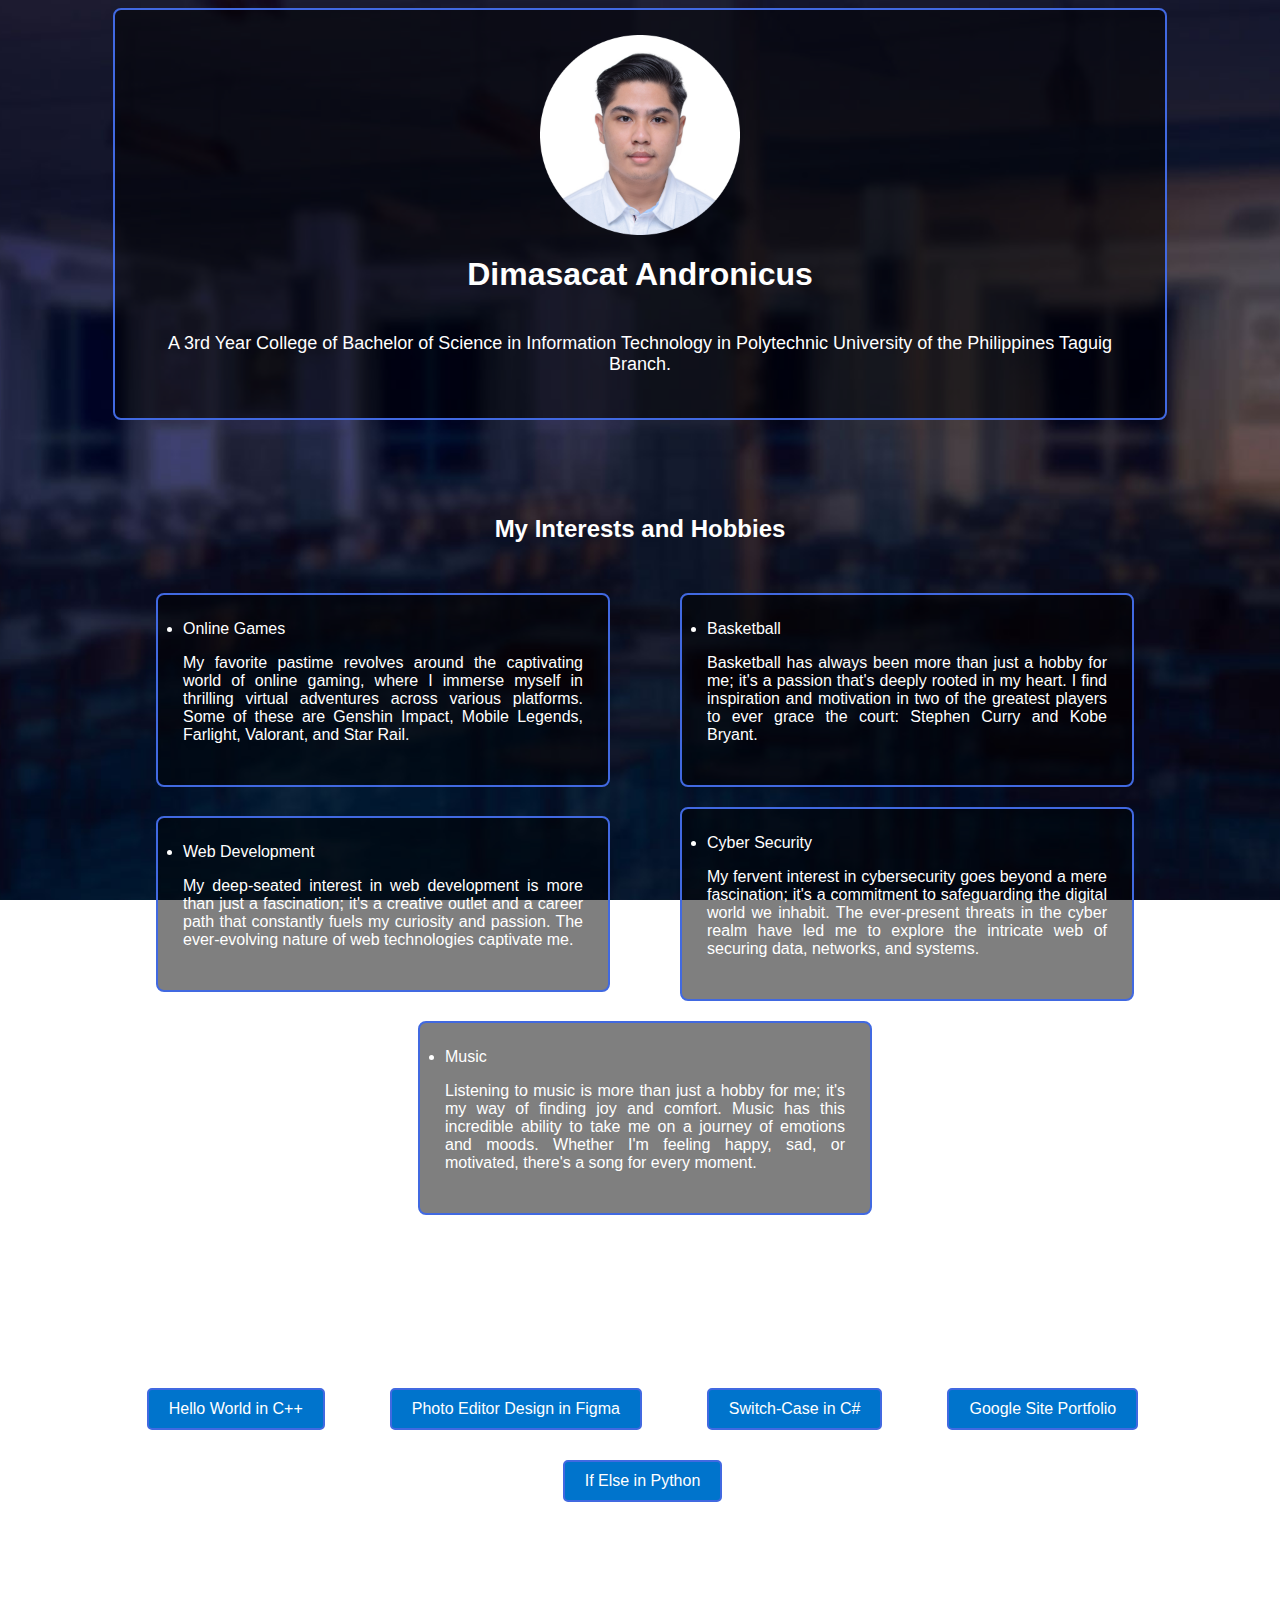
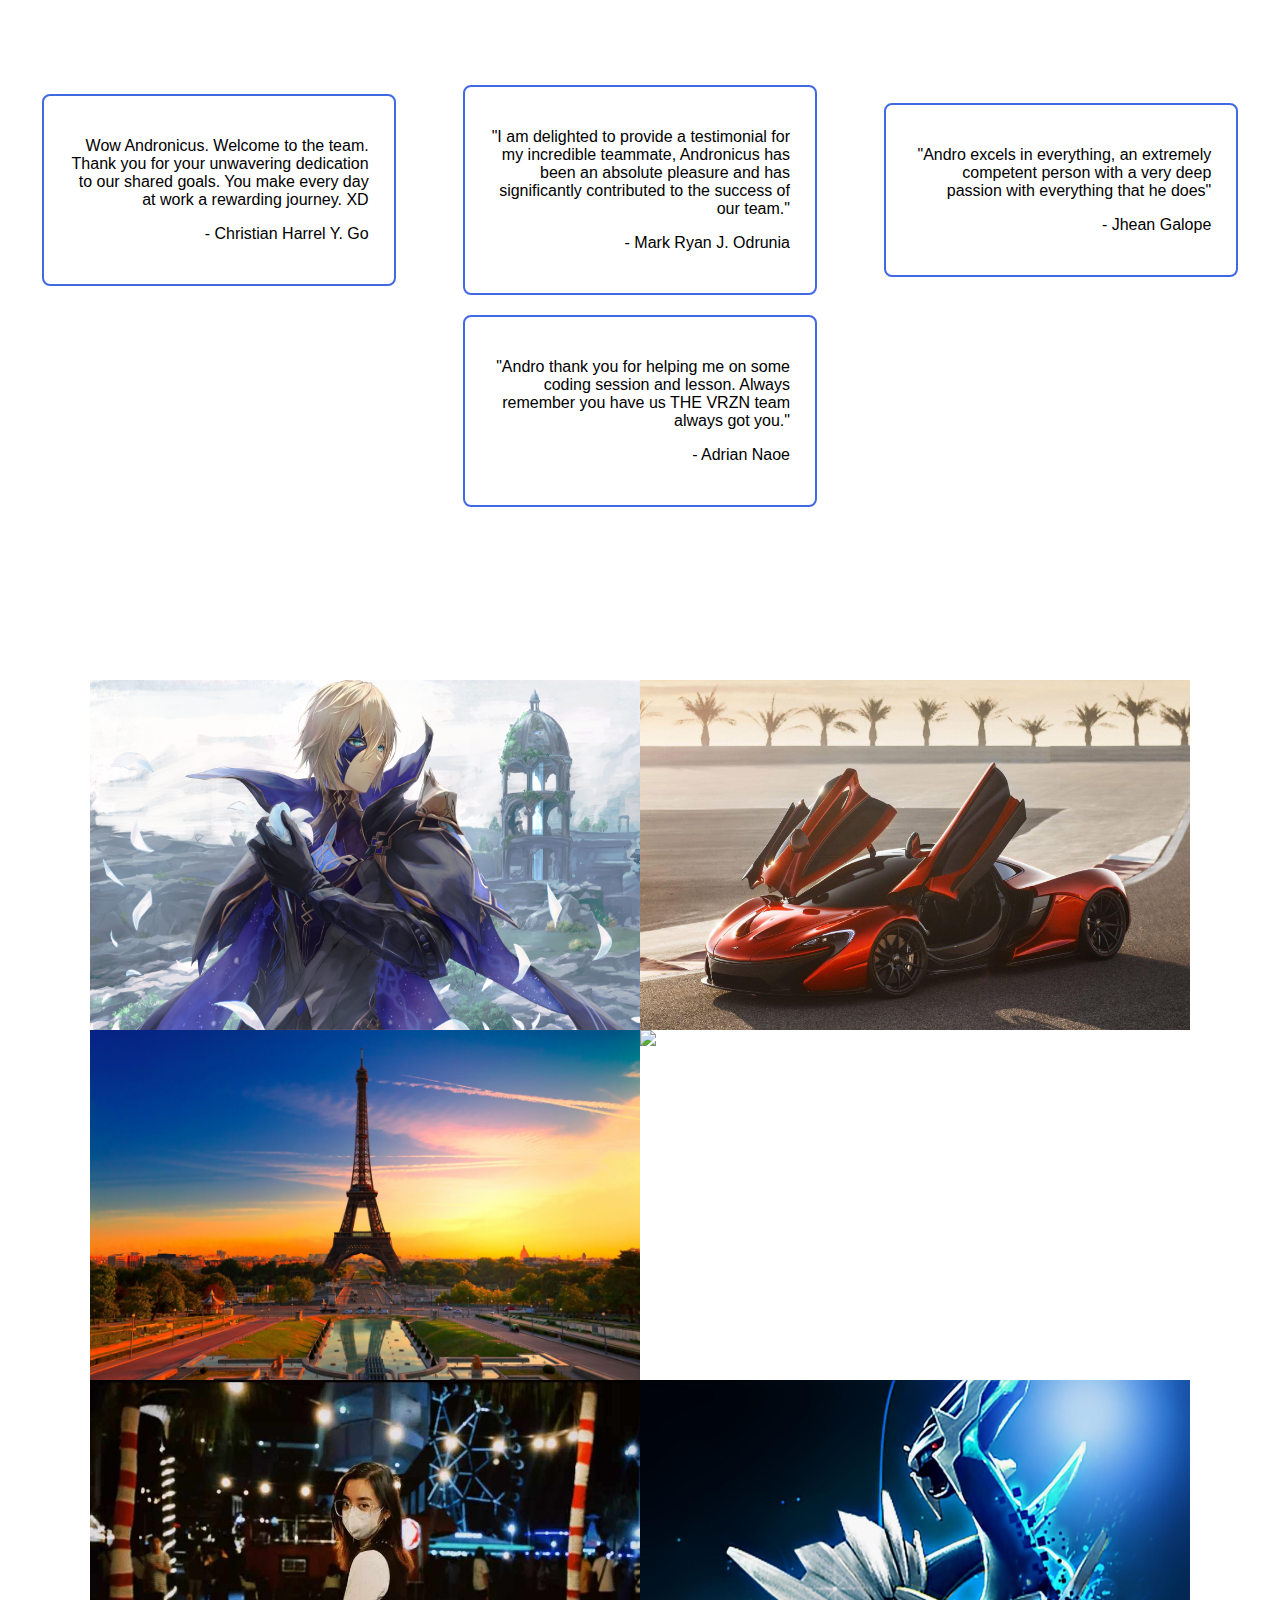
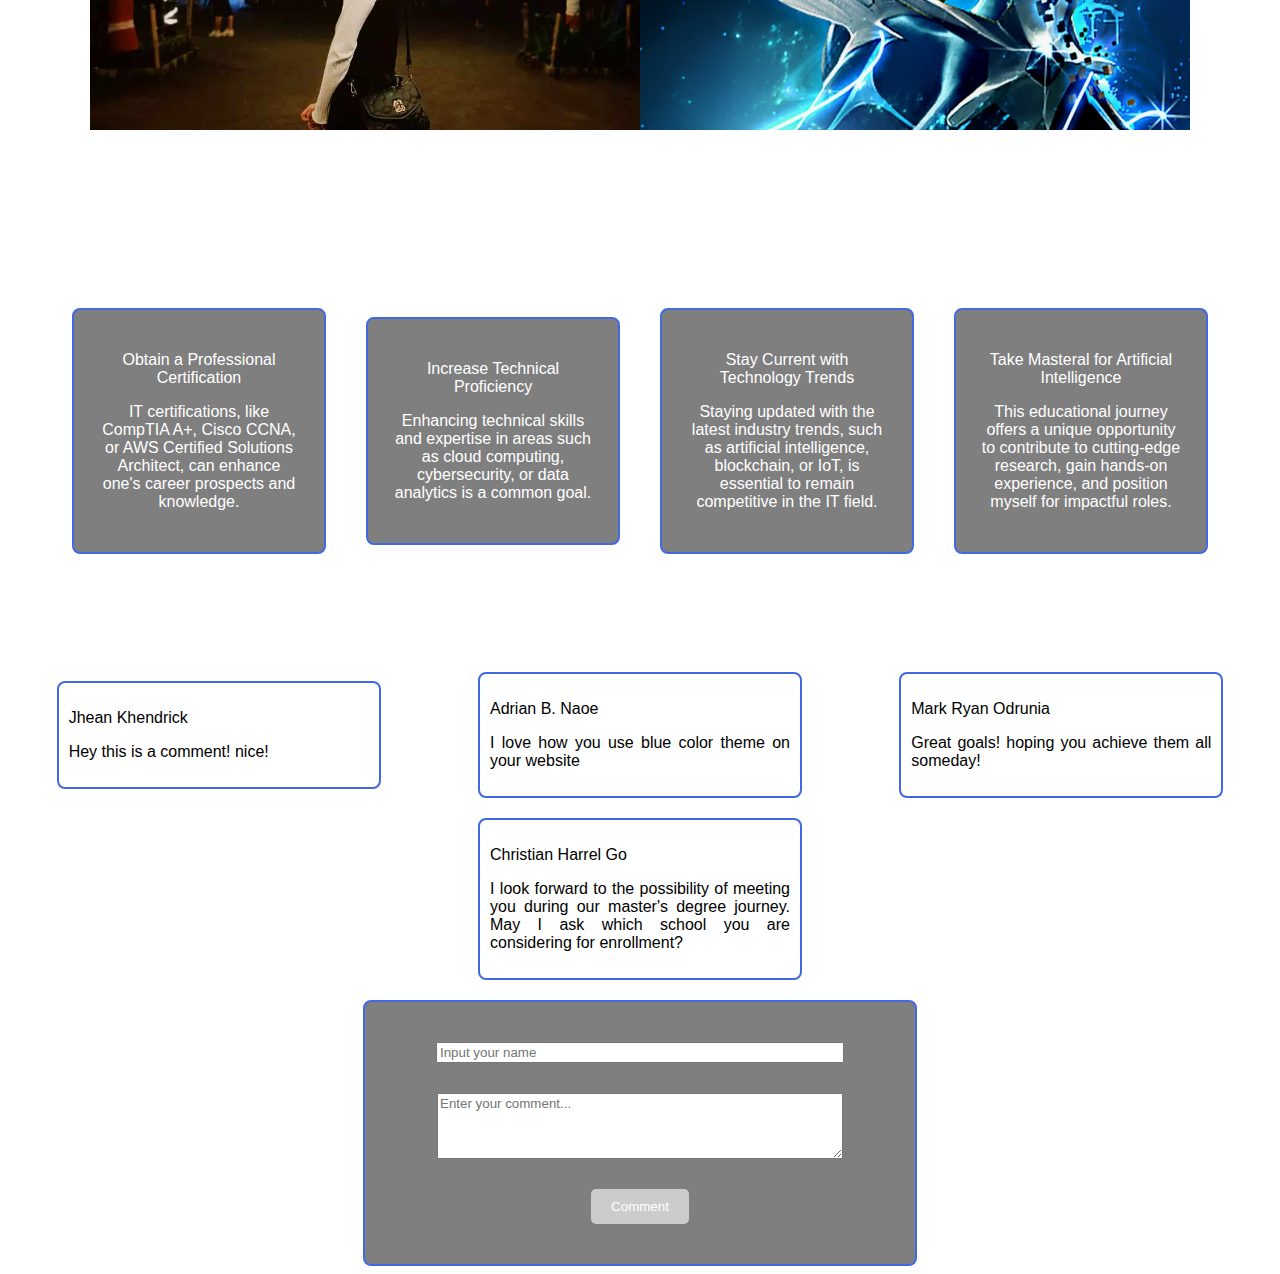
==== dimasacat_andronicus/dimasacat_andronicus.html @ 18a60049 "Update html reference" ====
<!DOCTYPE html>
<html lang="en">
  <head>
    <meta charset="UTF-8" />
    <meta name="viewport" content="width=device-width, initial-scale=1.0">
    <link rel="stylesheet" href="dimasacat_andronicus.css" type="text/css"/>
    <title>Dimasacat Andronicus</title>
    <link rel="icon" href="/img/vrzn.png" type="image/x-icon">
  </head>
  <body class="container-body">
    <div class="container-author-main">
      <div class="container-author">
        <img 
        class="profile-pic" 
        src="/dimasacat_andronicus/images/andro_circle.png" 
        alt="Andronicus Image"
        />
        <h1>Dimasacat Andronicus</h1>
          <p class ="about">
            A 3rd Year College of Bachelor of Science in Information Technology
            in Polytechnic University of the Philippines Taguig Branch.
          </p>
      </div>
    </div>
    <div class="container-interests">
      <h2>My Interests and Hobbies</h2>
      <ul class="list-interests">
        <div class="interests-style">
          <li>Online Games</li>
          <p>
            My favorite pastime revolves around the captivating world of online
            gaming, where I immerse myself in thrilling virtual adventures 
            across various platforms. Some of these are Genshin Impact, Mobile 
            Legends, Farlight, Valorant, and Star Rail.
          </p>
        </div>
        <div class="interests-style">
          <li>Basketball</li>
          <p>
            Basketball has always been more than just a hobby for me; it's a
            passion that's deeply rooted in my heart. I find inspiration and
            motivation in two of the greatest players to ever grace the 
            court: Stephen Curry and Kobe Bryant.
          </p>
        </div>
        <div class="interests-style">
          <li>Web Development</li>
          <p>
            My deep-seated interest in web development is more than just a
            fascination; it's a creative outlet and a career path that
            constantly fuels my curiosity and passion. The ever-evolving nature
            of web technologies captivate me.
          </p>
        </div>
        <div class="interests-style">
          <li>Cyber Security</li>
          <p>
            My fervent interest in cybersecurity goes beyond a mere 
            fascination; it's a commitment to safeguarding the digital world
            we inhabit. The ever-present threats in the cyber realm have led 
            me to explore the intricate web of securing data, networks, and 
            systems.
          </p>
        </div>
        <div class="interests-style">
          <li>Music</li>
          <p>
            Listening to music is more than just a hobby for me; it's my way of
            finding joy and comfort. Music has this incredible ability to take
            me on a journey of emotions and moods. Whether I'm feeling happy,
            sad, or motivated, there's a song for every moment.
          </p>
        </div>
      </ul>
    </div>
    <div class="container-works">
      <h2>My Works</h2>
      <ol class="list-works">
        <div class="works-style">
          <li><a href="#">Hello World in C++</a></li>
        </div>
        <div class="works-style">
          <li>
            <a
              href="https://www.figma.com/file/r6KJwKWoKIqhE3EhaOHwe6/DIMASACAT_HCI_DESIGN?type=design&node-id=0%3A1&mode=design&t=oOBXIAebmb2Jyowx-1"
              target="blank"
              >Photo Editor Design in Figma</a
            >
          </li>
        </div>
        <div class="works-style">
          <li><a href="#">Switch-Case in C#</a></li>
        </div>
        <div class="works-style">
          <li>
            <a
              href="https://sites.google.com/view/dimasacatportfolio?usp=sharing"
              target="blank"
              >Google Site Portfolio</a
            >
          </li>
        </div>
        <div class="works-style">
          <li><a href="#">If Else in Python</a></li>
        </div>
      </ol>
    </div>
    <div class="container-testimonials">
      <h2>Testimonials</h2>
      <div class="guide-testimonials">
        <div class="testimonials-style">
          <p>
            Wow Andronicus. Welcome to the team. Thank you for your unwavering
            dedication to our shared goals. You make every day at work a
            rewarding journey. XD
          </p>
          <p>- Christian Harrel Y. Go</p>
        </div>
        <div class="testimonials-style">
          <p>
            "I am delighted to provide a testimonial for my incredible 
            teammate, Andronicus has been an absolute pleasure and has 
            significantly contributed to the success of our team."
          </p>
          <p>- Mark Ryan J. Odrunia</p>
        </div>
        <div class="testimonials-style">
          <p>
            "Andro excels in everything, an extremely competent person with a
            very deep passion with everything that he does"
          </p>
          <p>- Jhean Galope</p>
        </div>
        <div class="testimonials-style">
          <p>
            "Andro thank you for helping me on some coding session and lesson.
            Always remember you have us THE VRZN team always got you."
          </p>
          <p>- Adrian Naoe</p>
        </div>
      </div>
    </div>
    <div class="container-gallery">
      <h2>Gallery</h2>
      <div class="guide-gallery">
        <img
          class="image-gallery"
          src="images/dain.png"
          alt="Dainsleif Image from Genshin Impact"
        />
        <img
          class="image-gallery"
          src="images/mclarenp1.jpg"
          alt="A Mclaren P1 Sports Car Image "
        />
        <img
          class="image-gallery"
          src="images/paris.jpg"
          alt="Eiffel Tower Image"
        />
        <img
          class="image-gallery"
          src="images/landscape.jpg"
          alt="Beautiful Landscape Image"
        />
        <img
          class="image-gallery"
          src="images/Lady.jpg"
          alt="Lady in the Night Street Image"
        />
        <img
          class="image-gallery"
          src="images/dialga.jpg"
          alt="Dialga Image from Pokemon Anime"
        />
      </div>
    </div>
  </body>
  <section class="container-goals">
    <h2>My Goals</h2>
    <div class="guide-goals">
      <div class="goals-style">
        <p>Obtain a Professional Certification</p>
        <p>
          IT certifications, like CompTIA A+, Cisco CCNA, or AWS Certified
          Solutions Architect, can enhance one's career prospects and
          knowledge.
        </p>
      </div>
      <div class="goals-style">
        <p>Increase Technical Proficiency</p>
        <p>
          Enhancing technical skills and expertise in areas such as cloud
          computing, cybersecurity, or data analytics is a common goal.
        </p>
      </div>
      <div class="goals-style">
        <p>Stay Current with Technology Trends</p>
        <p>
          Staying updated with the latest industry trends, such as 
          artificial intelligence, blockchain, or IoT, is essential to 
          remain competitive in the IT field.
        </p>
      </div>
      <div class="goals-style">
        <p>Take Masteral for Artificial Intelligence</p>
        <p>
          This educational journey offers a unique opportunity to contribute
          to cutting-edge research, gain hands-on experience, and position
          myself for impactful roles.
        </p>
      </div>
    </div>
  </section>
  <div class="container-comment">
    <h2>Comment Section</h2>
    <div class="guide-comment">
      <div class="comment-style">
        <p class="comment-name">Jhean Khendrick</p>
        <p class="comments">
          Hey this is a comment! nice!
        </p>
      </div>
      <div class="comment-style">
        <p class="comment-name">Adrian B. Naoe</p>
        <p class="comments">
          I love how you use blue color theme on your website
        </p>
      </div>
      <div class="comment-style">
        <p class="comment-name">Mark Ryan Odrunia</p>
        <p class="comments">
          Great goals! hoping you achieve them all someday!
        </p>
      </div>
      <div class="comment-style">
        <p class="comment-name">Christian Harrel Go</p>
        <p class="comments">
          I look forward to the possibility of meeting you during our 
          master's degree journey. May I ask which school you are 
          considering for enrollment?
        </p>
      </div>
    </div>
    <div class="comment-inputstyle">
      <input
        id="input_name"
        type="text"
        placeholder="Input your name"
        oninput="func()"
      />
      <textarea
        id="input_comment"
        cols="30"
        rows="4"
        placeholder="Enter your comment..."
        oninput="func()"
      ></textarea>
      <button id="btn" type="button" disabled="true">Comment</button>
    </div>
  </div>
  <script src="dimasacat_andronicus.js"></script>
</html>
---- dimasacat_andronicus/dimasacat_andronicus.css ----
* {
    font-family: Helvetica, Arial, sans-serif;
}

h2 {
    margin-bottom: 50px;
    text-align: center;
    font-size: small;
    color: white;
}

.container-body {
    background: url('images/finalbg.jpg') no-repeat center center fixed;
	background-size: cover;
}

h1 {
    font-size: medium;
}

.about {
    font-size: x-small;
}

.profile-pic {
   height: 130px;
   width: 130px; 
}

.container-author-main {
    display: flex;
    justify-content: center;
}

.container-author {
    display:flex;
    flex-wrap: wrap;
    flex-direction: column;
    align-items: center;
    justify-content: center;
    text-align: center;
    margin-bottom: 75px;
    color: white;
    width: 1000px;
	background: rgba(0,0,0,.5);
	padding:25px;
    border:2px solid #4169E1;
	border-radius: 8px;
}

.container-interests {
    flex-wrap: wrap;
    justify-content: center;
    margin-bottom: 75px;
    color: white;
}

.list-interests {
    text-align: justify;
    display: flex;
    justify-content: center;
    align-items: center;
    flex-wrap: wrap;
    margin-bottom: 10px;
    margin-top: 5px;
}

div.interests-style {
    font-size: xx-small;
    margin-left: 20px;
    margin-right: 50px;
    margin-bottom: 20px;
	width: 400px;
	background: rgba(0,0,0,.5);
	padding:25px;
	border:2px solid #4169E1;
	border-radius: 8px;
}

.container-works {
    margin-bottom: 75px;
    color: white;
}

.list-works { 
    text-align: center;
    display: flex;
    justify-content: center;
    align-items: center;
    flex-wrap: wrap;
    list-style: none;
}

div.works-style {
    margin-left: 15px;
    margin-right: 50px;
    margin-bottom: 30px;
    text-align: center;
    font-size: x-small;
}

div.works-style a {
    display: inline-block;
    padding: 10px 20px;
    background-color: #0074cc;
    color: #fff;
    text-decoration: none;
    border: none;
    border-radius: 5px;
    border:2px solid #4169E1;
    transition: background-color 0.3s;
}

div.works-style a:hover {
    background-color: #0056a4;
}

.container-testimonials {
    color:white;
    text-align: center;
    margin-bottom: 75px;
}

.guide-testimonials {
    text-align: right;
    display: flex;
    justify-content: center;
    align-items: center;
    flex-wrap: wrap;
    margin-top: 5px;
}

div.testimonials-style {
    font-size: x-small;
    color: black;
    margin:0 auto;
    margin-bottom: 20px;
	width: 300px;
	background-color: white;
	padding:25px;
	border:2px solid #4169E1;
	border-radius: 8px;
}

.container-gallery {
    color: white;
    text-align: center;
    margin-bottom: 50px;
}

.guide-gallery {
    display: flex;
    justify-content: center;
    align-items: center;
    flex-wrap: wrap;
}

.image-gallery {
    width: 250px;
    height: 150px;
}

.container-goals {
    color: white;
    margin-top: 100px;
}

.guide-goals {
    display: flex;
    justify-content: center;
    align-items: center;
    flex-wrap: wrap;
    margin-top: 5px;
}

div.goals-style {
    font-size: x-small;
    text-align: center;
    margin:0 auto;
    margin-left: 20px;
    margin-right: 20px;
    margin-bottom: 20px;
	width: 200px;
	background: rgba(0,0,0,.5);
	padding:25px;
	border:2px solid #4169E1;
	border-radius: 8px;
}

.comment-style {
    font-size: x-small;
    color: black;
    margin:0 auto;
    margin-bottom: 20px;
	width: 300px;
	background-color: white;
	padding:10px;
	border:2px solid #4169E1;
	border-radius: 8px;
}

.guide-comment {
    display: flex;
    justify-content: center;
    align-items: center;
    flex-wrap: wrap;
    margin-top: 5px;
}

.comment-name {
    align-content: center;
}

.comments {
    text-align: justify;
}

.comment-inputstyle {
    display: flex;  
    flex-direction: column;
    align-items: center;
    text-align: center;
    justify-content: center;
    margin:0 auto;
	width: 200px;
	background: rgba(0,0,0,.5);
	padding:25px;
	border:2px solid #4169E1;
	border-radius: 8px;
}

.comment-inputstyle input,
.comment-inputstyle textarea,
.comment-inputstyle button {
    margin: 15px;
}

#input_name{
    width: 125px;
}

#input_comment{
    width: 150px;
}

#btn {
    background-color: #4169E1; 
    color: #fff; 
    border: none; 
    padding: 10px 20px; 
    cursor: pointer;
    border-radius: 5px; 
}

#btn:disabled {
    background-color: #ccc;
    cursor: not-allowed;
}

@media (min-width: 372px) and (max-width: 700px) {
    h1 {
        font-size: x-large;
    }

    h2 {
        font-size: large;
    }

    .about {
        font-size: medium;
    }

    .profile-pic {
        height: 175px;
        width: 175px; 
     }

    div.interests-style {
        font-size: medium;
    } 

    div.works-style {
        font-size: medium;
    }

    div.testimonials-style {
        font-size: medium;
    } 

    .image-gallery {
        width: 300px;
        height: 200px;
    }

    div.goals-style {
        font-size: medium;
    }

    .comment-style {
        font-size: medium;
    }

    .comment-inputstyle {
        width: 300px;
    }

    #input_name{
        width: 300px;
    }
    
    #input_comment{
        width: 300px;
    }
}

@media (min-width: 701px) {
    h1 {
        font-size: xx-large;
    }

    h2 {
        font-size: x-large;
    }

    .about {
        font-size: large;
    }

    .profile-pic {
        height: 200px;
        width: 200px; 
     }

    div.interests-style {
        font-size: medium;
    } 

    div.works-style {
        font-size: medium;
    }

    div.testimonials-style {
        font-size: medium;
    } 

    .image-gallery {
        width: 550px;
        height: 350px;
    }

    div.goals-style {
        font-size: medium;
    }

    .comment-style {
        font-size: medium;
    }

    .comment-inputstyle {
        width: 500px;

    }

    #input_name{
        width: 400px;
    }
    
    #input_comment{
        width: 400px;
    }
}
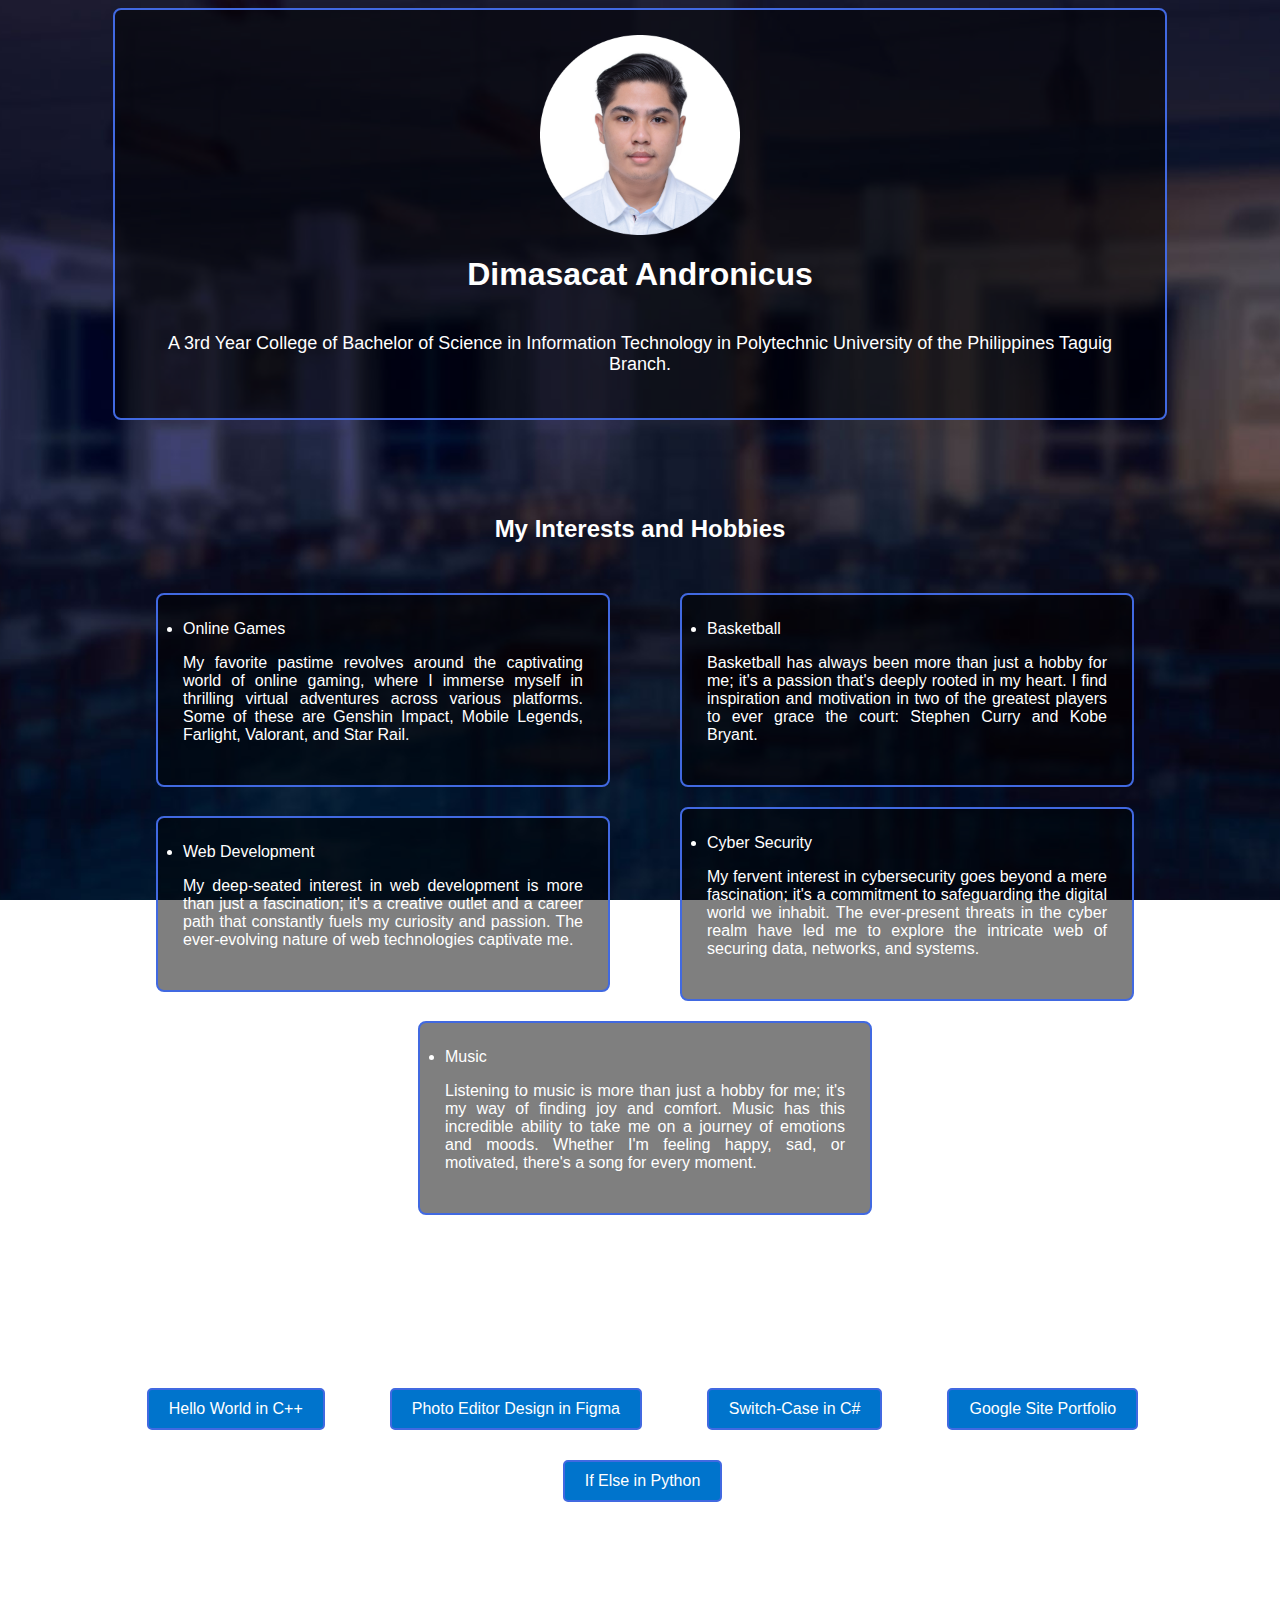
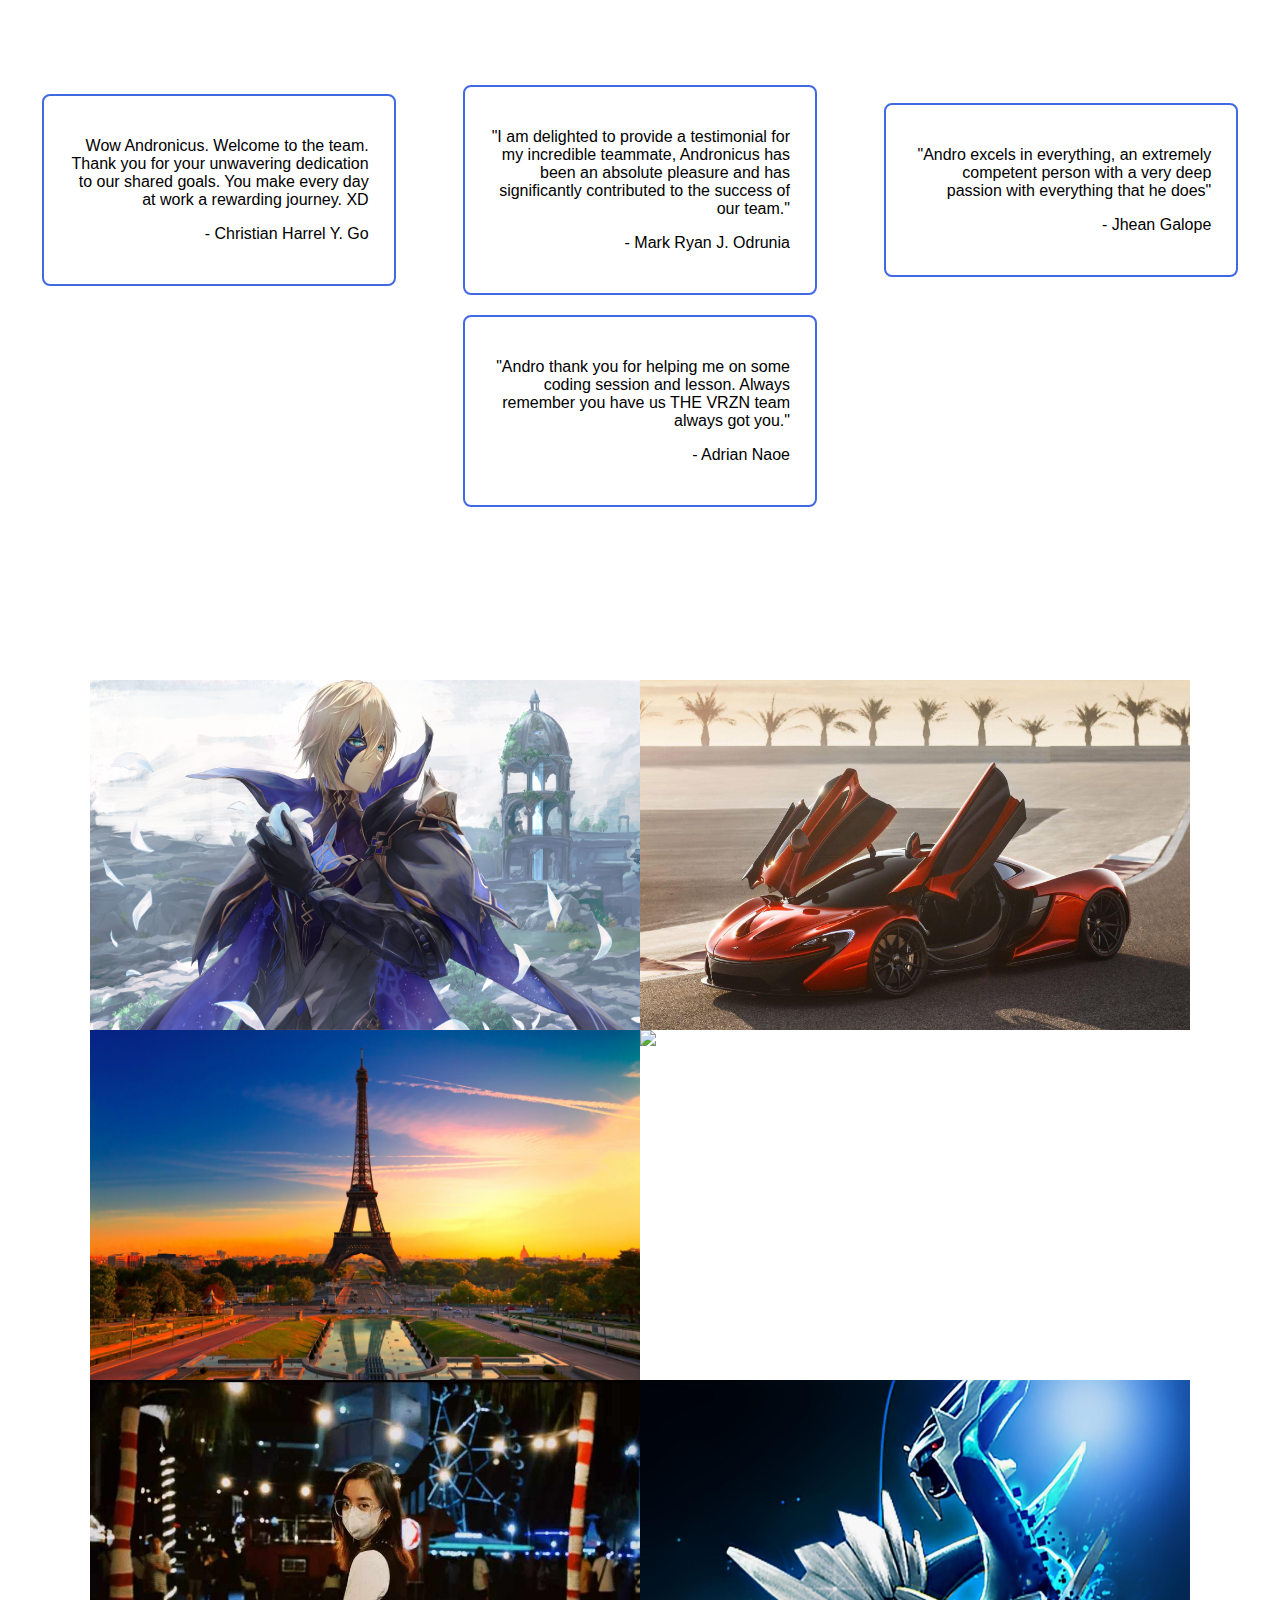
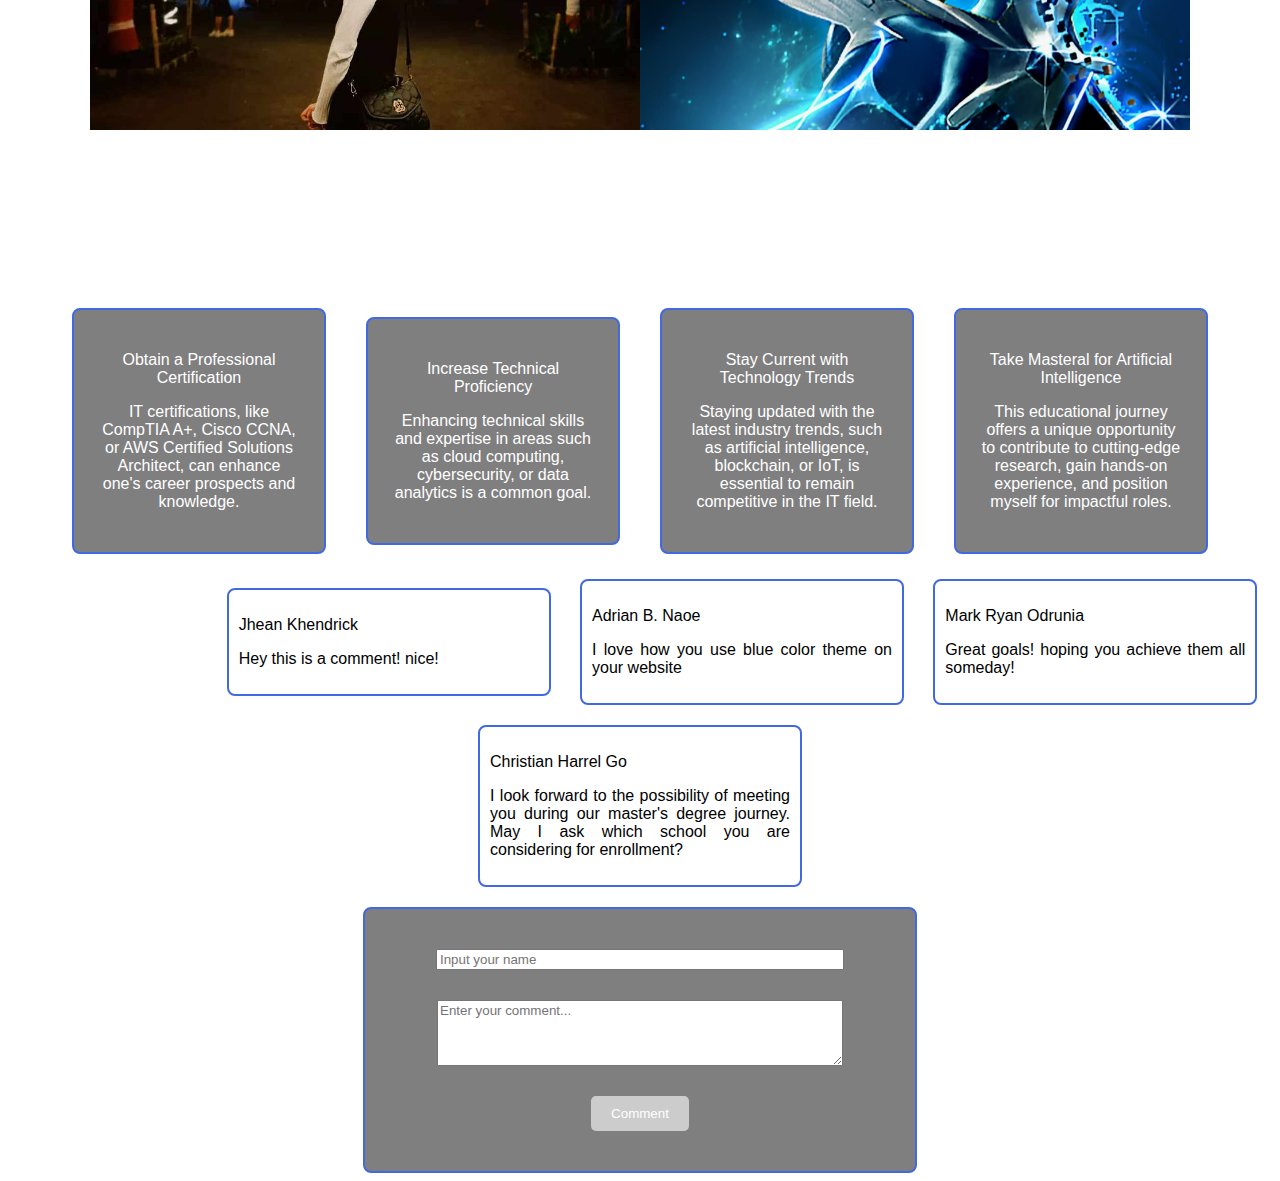
==== commit a2818d09: "Update some reference" ====
--- a/dimasacat_andronicus/dimasacat_andronicus.html
+++ b/dimasacat_andronicus/dimasacat_andronicus.html
@@ -3,16 +3,16 @@
   <head>
     <meta charset="UTF-8" />
     <meta name="viewport" content="width=device-width, initial-scale=1.0">
-    <link rel="stylesheet" href="dimasacat_andronicus.css" type="text/css"/>
+    <link rel="stylesheet" href="./dimasacat_andronicus.css" type="text/css"/>
     <title>Dimasacat Andronicus</title>
-    <link rel="icon" href="/img/vrzn.png" type="image/x-icon">
+    <link rel="icon" href="../img/vrzn.png" type="image/x-icon">
   </head>
   <body class="container-body">
     <div class="container-author-main">
       <div class="container-author">
         <img 
         class="profile-pic" 
-        src="/dimasacat_andronicus/images/andro_circle.png" 
+        src="./images/andro_circle.png" 
         alt="Andronicus Image"
         />
         <h1>Dimasacat Andronicus</h1>
@@ -82,7 +82,7 @@
         <div class="works-style">
           <li>
             <a
-              href="https://www.figma.com/file/r6KJwKWoKIqhE3EhaOHwe6/DIMASACAT_HCI_DESIGN?type=design&node-id=0%3A1&mode=design&t=oOBXIAebmb2Jyowx-1"
+              href="#"
               target="blank"
               >Photo Editor Design in Figma</a
             >
@@ -94,7 +94,7 @@
         <div class="works-style">
           <li>
             <a
-              href="https://sites.google.com/view/dimasacatportfolio?usp=sharing"
+              href="#"
               target="blank"
               >Google Site Portfolio</a
             >
@@ -145,32 +145,32 @@
       <div class="guide-gallery">
         <img
           class="image-gallery"
-          src="images/dain.png"
+          src="./images/dain.png"
           alt="Dainsleif Image from Genshin Impact"
         />
         <img
           class="image-gallery"
-          src="images/mclarenp1.jpg"
+          src="./images/mclarenp1.jpg"
           alt="A Mclaren P1 Sports Car Image "
         />
         <img
           class="image-gallery"
-          src="images/paris.jpg"
+          src="./images/paris.jpg"
           alt="Eiffel Tower Image"
         />
         <img
           class="image-gallery"
-          src="images/landscape.jpg"
+          src="./images/landscape.jpg"
           alt="Beautiful Landscape Image"
         />
         <img
           class="image-gallery"
-          src="images/Lady.jpg"
+          src="./images/Lady.jpg"
           alt="Lady in the Night Street Image"
         />
         <img
           class="image-gallery"
-          src="images/dialga.jpg"
+          src="./images/dialga.jpg"
           alt="Dialga Image from Pokemon Anime"
         />
       </div>
@@ -213,8 +213,8 @@
     </div>
   </section>
   <div class="container-comment">
-    <h2>Comment Section</h2>
     <div class="guide-comment">
+      <h2>Comment Section</h2>
       <div class="comment-style">
         <p class="comment-name">Jhean Khendrick</p>
         <p class="comments">
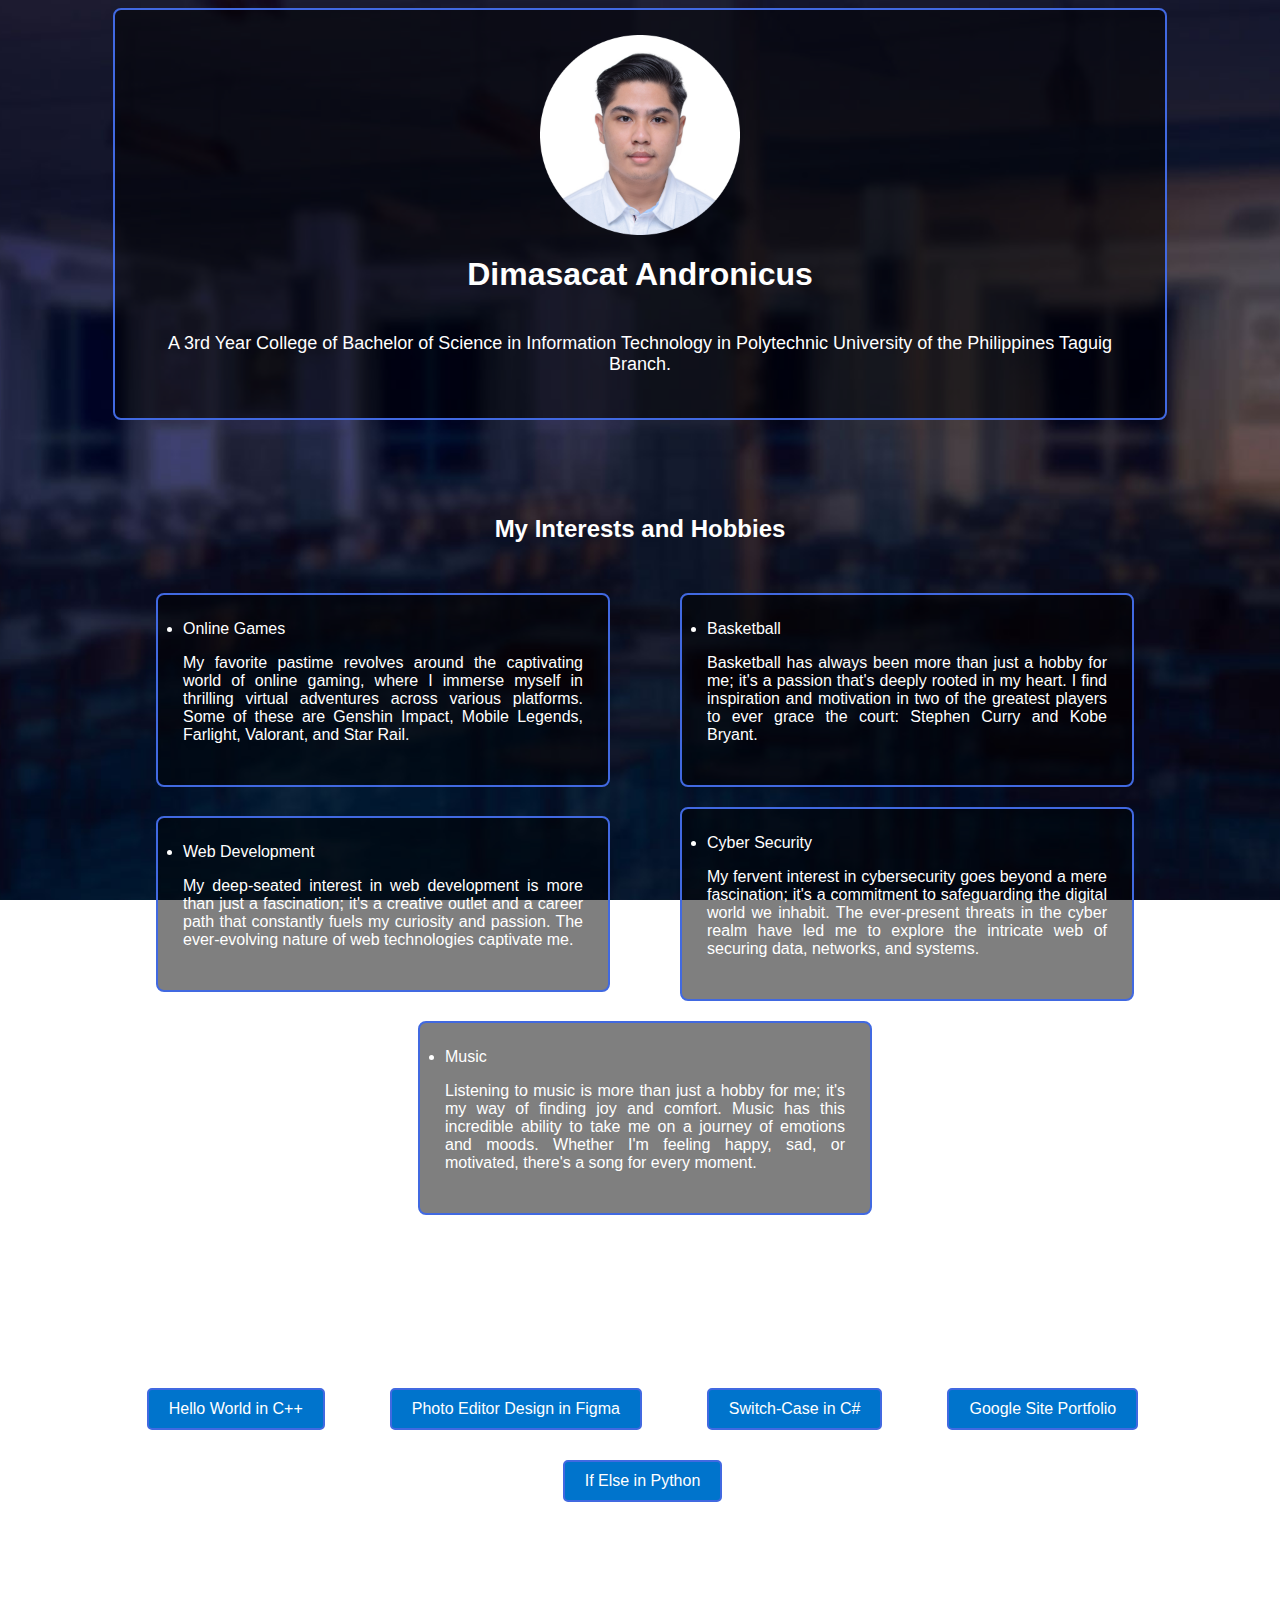
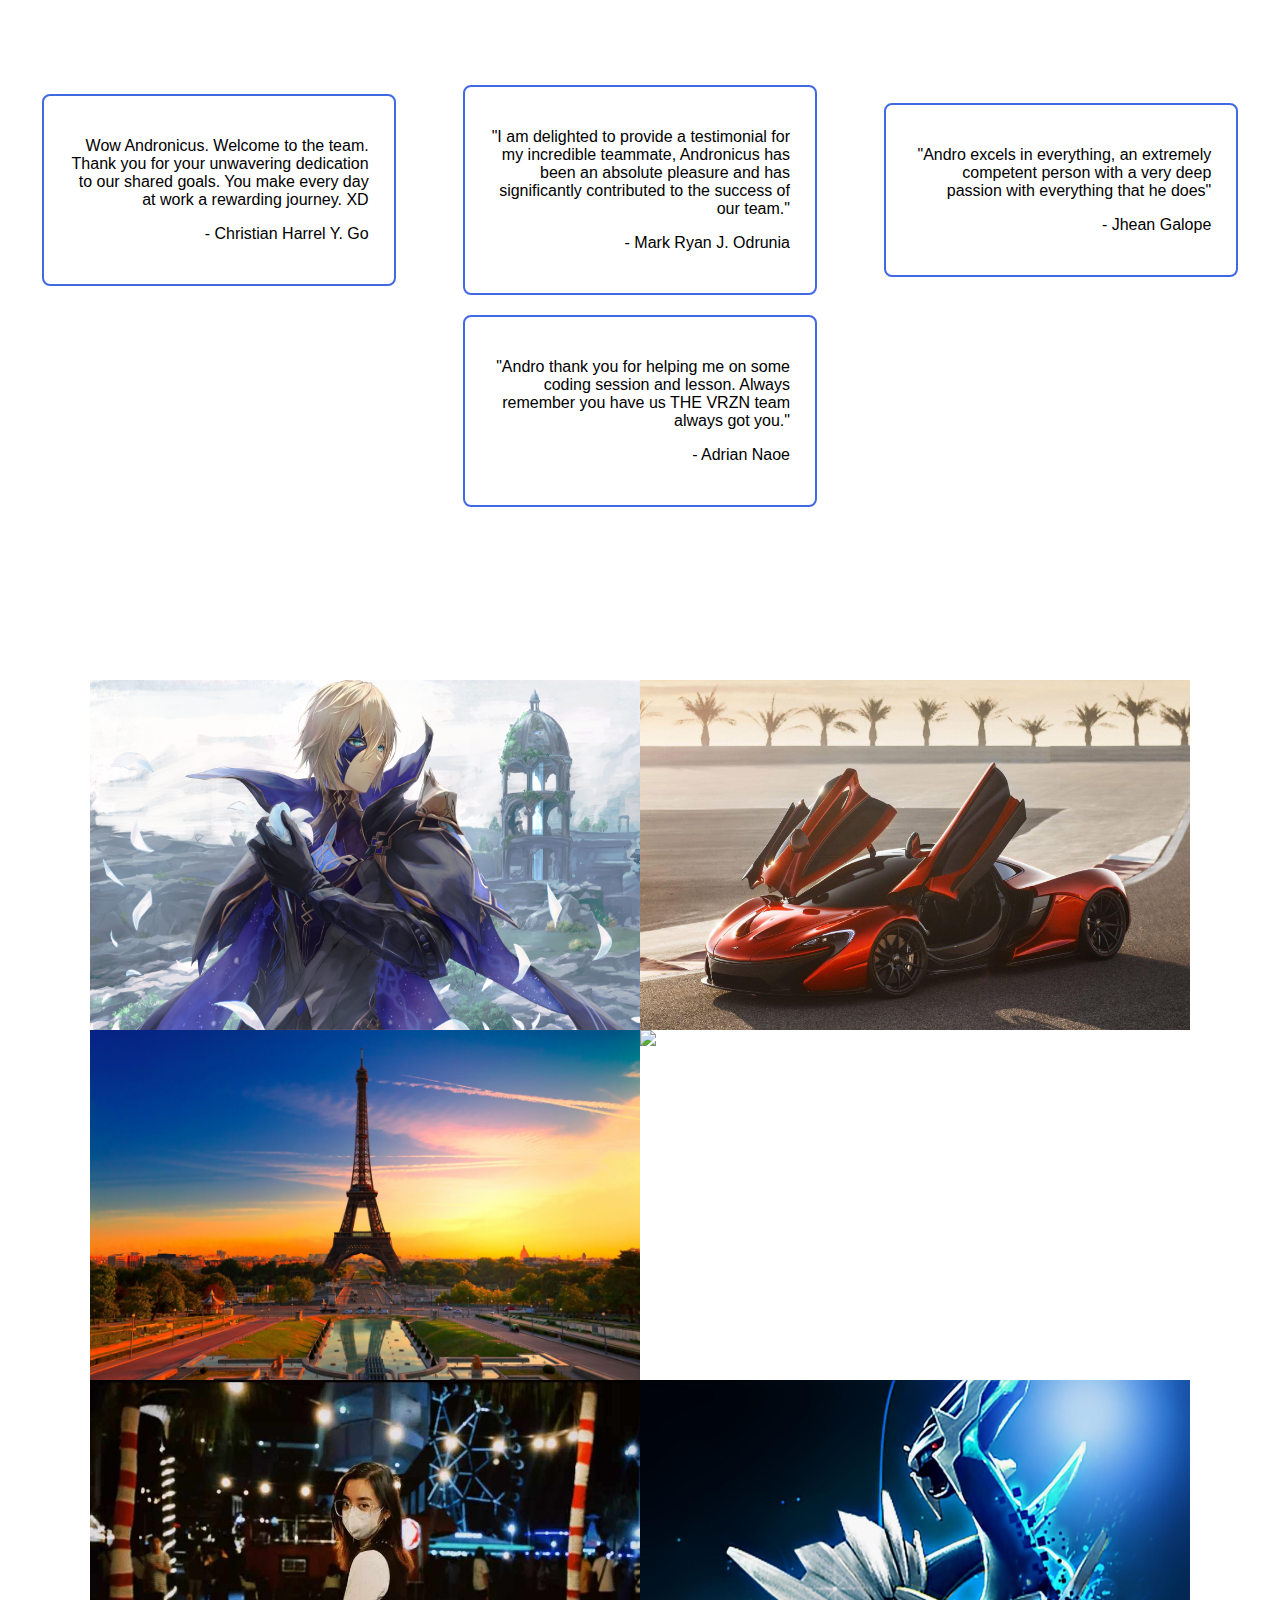
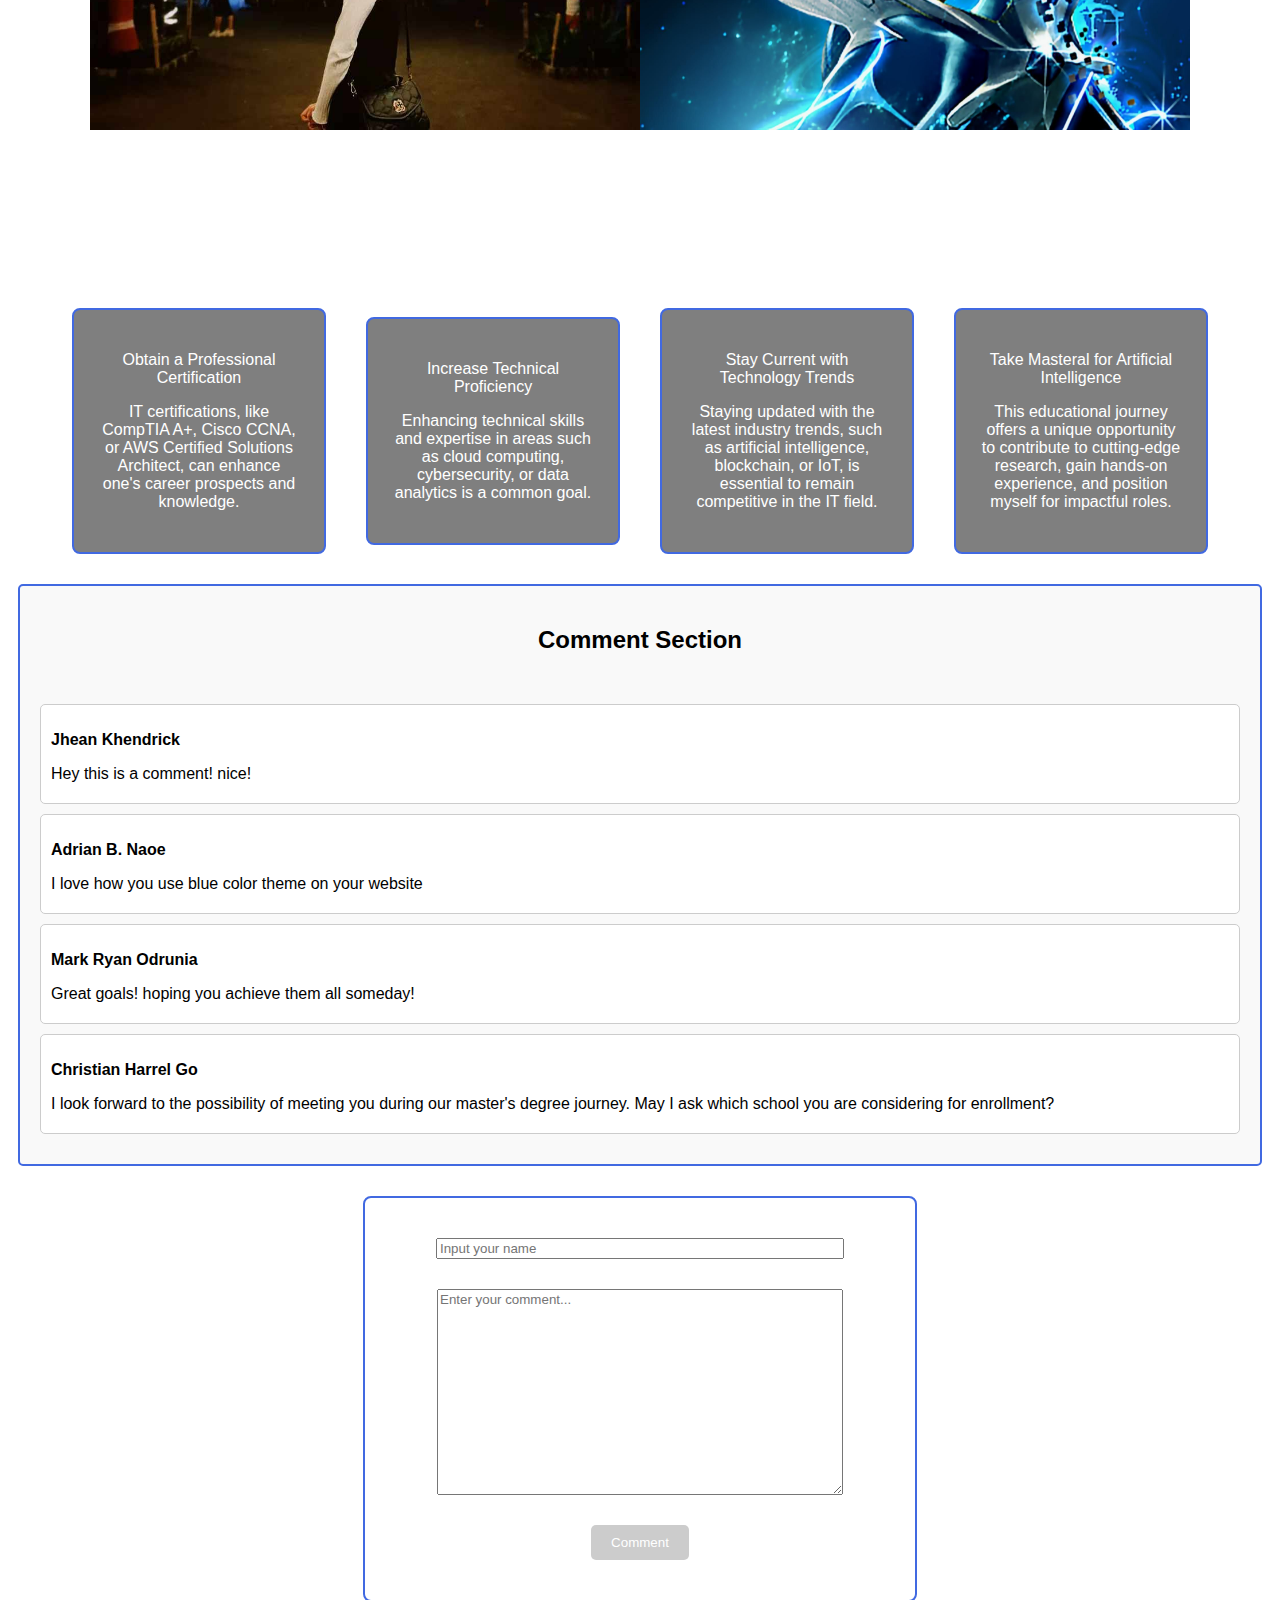
==== commit 9186eb24: "Remove some reference and follow not excced to 80 columns" ====
--- a/dimasacat_andronicus/dimasacat_andronicus.html
+++ b/dimasacat_andronicus/dimasacat_andronicus.html
@@ -17,8 +17,9 @@
         />
         <h1>Dimasacat Andronicus</h1>
           <p class ="about">
-            A 3rd Year College of Bachelor of Science in Information Technology
-            in Polytechnic University of the Philippines Taguig Branch.
+            A 3rd Year College of Bachelor of Science in Information 
+            Technology in Polytechnic University of the Philippines 
+            Taguig Branch.
           </p>
       </div>
     </div>
@@ -28,10 +29,10 @@
         <div class="interests-style">
           <li>Online Games</li>
           <p>
-            My favorite pastime revolves around the captivating world of online
-            gaming, where I immerse myself in thrilling virtual adventures 
-            across various platforms. Some of these are Genshin Impact, Mobile 
-            Legends, Farlight, Valorant, and Star Rail.
+            My favorite pastime revolves around the captivating world of 
+            online gaming, where I immerse myself in thrilling virtual 
+            adventures across various platforms. Some of these are Genshin 
+            Impact, Mobile Legends, Farlight, Valorant, and Star Rail.
           </p>
         </div>
         <div class="interests-style">
@@ -48,8 +49,8 @@
           <p>
             My deep-seated interest in web development is more than just a
             fascination; it's a creative outlet and a career path that
-            constantly fuels my curiosity and passion. The ever-evolving nature
-            of web technologies captivate me.
+            constantly fuels my curiosity and passion. The ever-evolving 
+            nature of web technologies captivate me.
           </p>
         </div>
         <div class="interests-style">
@@ -65,10 +66,10 @@
         <div class="interests-style">
           <li>Music</li>
           <p>
-            Listening to music is more than just a hobby for me; it's my way of
-            finding joy and comfort. Music has this incredible ability to take
-            me on a journey of emotions and moods. Whether I'm feeling happy,
-            sad, or motivated, there's a song for every moment.
+            Listening to music is more than just a hobby for me; it's my way
+            of finding joy and comfort. Music has this incredible ability to 
+            take me on a journey of emotions and moods. Whether I'm feeling 
+            happy, sad, or motivated, there's a song for every moment.
           </p>
         </div>
       </ul>
@@ -110,9 +111,9 @@
       <div class="guide-testimonials">
         <div class="testimonials-style">
           <p>
-            Wow Andronicus. Welcome to the team. Thank you for your unwavering
-            dedication to our shared goals. You make every day at work a
-            rewarding journey. XD
+            Wow Andronicus. Welcome to the team. Thank you for your 
+            unwavering dedication to our shared goals. You make every day 
+            at work a rewarding journey. XD
           </p>
           <p>- Christian Harrel Y. Go</p>
         </div>
@@ -126,15 +127,16 @@
         </div>
         <div class="testimonials-style">
           <p>
-            "Andro excels in everything, an extremely competent person with a
-            very deep passion with everything that he does"
+            "Andro excels in everything, an extremely competent person 
+            with a very deep passion with everything that he does"
           </p>
           <p>- Jhean Galope</p>
         </div>
         <div class="testimonials-style">
           <p>
-            "Andro thank you for helping me on some coding session and lesson.
-            Always remember you have us THE VRZN team always got you."
+            "Andro thank you for helping me on some coding session and 
+            lesson. Always remember you have us THE VRZN team always 
+            got you."
           </p>
           <p>- Adrian Naoe</p>
         </div>
@@ -198,16 +200,16 @@
         <p>Stay Current with Technology Trends</p>
         <p>
           Staying updated with the latest industry trends, such as 
-          artificial intelligence, blockchain, or IoT, is essential to 
-          remain competitive in the IT field.
+          artificial intelligence, blockchain, or IoT, is essential 
+          to remain competitive in the IT field.
         </p>
       </div>
       <div class="goals-style">
         <p>Take Masteral for Artificial Intelligence</p>
         <p>
-          This educational journey offers a unique opportunity to contribute
-          to cutting-edge research, gain hands-on experience, and position
-          myself for impactful roles.
+          This educational journey offers a unique opportunity to 
+          contribute to cutting-edge research, gain hands-on 
+          experience, and position myself for impactful roles.
         </p>
       </div>
     </div>
--- a/dimasacat_andronicus/dimasacat_andronicus.css
+++ b/dimasacat_andronicus/dimasacat_andronicus.css
@@ -6,7 +6,6 @@
     margin-bottom: 50px;
     text-align: center;
     font-size: small;
-    color: white;
 }
 
 .container-body {
@@ -187,32 +186,35 @@
 	border-radius: 8px;
 }
 
+.comment-style {  
+    font-size: x-small;
+    margin:0 auto;
+    margin-bottom: 20px;	
+}
+
+.guide-comment {
+    border: 2px solid #4169E1;
+    padding: 20px;
+    margin: 10px;
+    background-color: #f9f9f9;
+    border-radius: 5px;
+    margin-bottom: 30px;
+  }
+  
 .comment-style {
-    font-size: x-small;
-    color: black;
-    margin:0 auto;
-    margin-bottom: 20px;
-	width: 300px;
-	background-color: white;
-	padding:10px;
-	border:2px solid #4169E1;
-	border-radius: 8px;
-}
-
-.guide-comment {
-    display: flex;
-    justify-content: center;
-    align-items: center;
-    flex-wrap: wrap;
-    margin-top: 5px;
-}
-
+    border: 1px solid #ccc;
+    margin: 10px 0;
+    padding: 10px;
+    background-color: #fff;
+    border-radius: 5px;
+}
+  
 .comment-name {
-    align-content: center;
-}
-
+    font-weight: bold;
+}
+  
 .comments {
-    text-align: justify;
+    margin: 10px 0;
 }
 
 .comment-inputstyle {
@@ -223,7 +225,7 @@
     justify-content: center;
     margin:0 auto;
 	width: 200px;
-	background: rgba(0,0,0,.5);
+	background-color: #fff;
 	padding:25px;
 	border:2px solid #4169E1;
 	border-radius: 8px;
@@ -240,7 +242,8 @@
 }
 
 #input_comment{
-    width: 150px;
+    width: 200px;
+    height: 100px;
 }
 
 #btn {
@@ -310,6 +313,7 @@
     
     #input_comment{
         width: 300px;
+        height: 150px;
     }
 }
 
@@ -367,5 +371,6 @@
     
     #input_comment{
         width: 400px;
+        height: 200px;
     }
 }